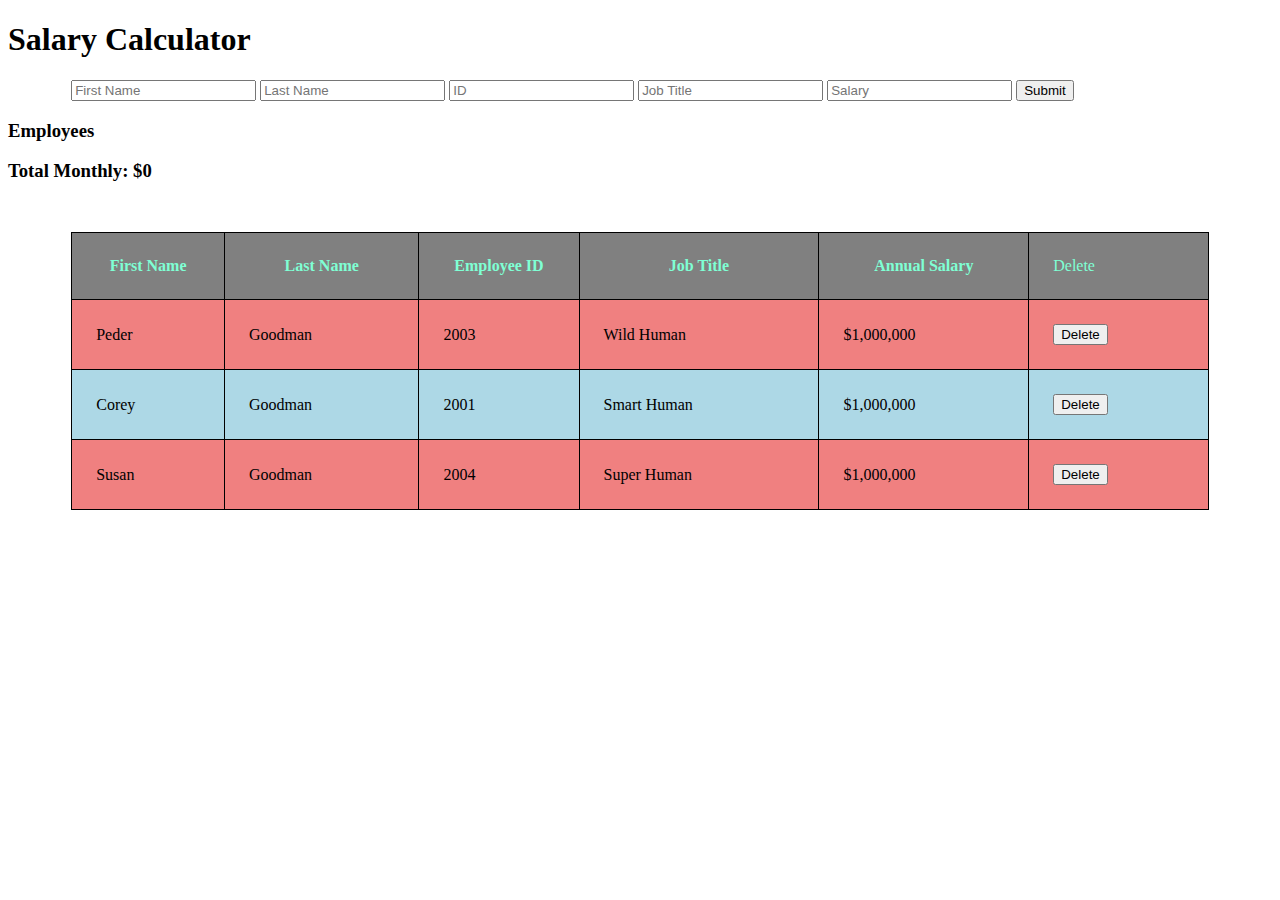
==== index.html @ 1c7a69ce "add if-else for total monthy" ====
<!DOCTYPE html>
<html lang="en">
<head>
    <meta charset="UTF-8">
    <meta name="viewport" content="width=device-width, initial-scale=1.0">
    <title>Salary Calculator</title>
    <link rel="stylesheet" href="styles.css">
    <script src="jquery-3.7.0.js"></script>
    <script src="salary-calc.js"></script>
</head>
<body>
    <header>
        <h1>Salary Calculator</h1>
    </header>
    <main>
        <!-- Input Form -->
        <section>
            <form>
                <input 
                placeholder="First Name"
                type="text"
                id="input-first-name">
                <input 
                placeholder="Last Name"
                type="text"
                id="input-last-name">
                <input 
                placeholder="ID"
                type="number"
                id="input-employee-id">
                <input 
                placeholder="Job Title"
                type="text"
                id="input-job-title">
                <input 
                placeholder="Salary"
                type="number"
                id="input-salary">
                <button id="submit-button">Submit</button>
            </form>
        </section>
        <!-- container for $$$/month output -->
        <section>
            <div>
                <h3>Employees</h3>
                <h3>Total Monthly: <span>$<span id="monthly-cost">0</span></span></h3>
            </div>
        </section>

        <!-- Output to table  -->
        <section>
        
            <table>
                <thead>
                    <tr>
                        <th>First Name</th>
                        <th>Last Name</th>
                        <th>Employee ID</th>
                        <th>Job Title</th>
                        <th>Annual Salary</th>
                        <td>Delete</td>
                    </tr>
                </thead>
                <tbody id="table-body">
                    <tr>
                        <td class="first-name">Peder</td>
                        <td class="table-last-name">Goodman</td>
                        <td>2003</td>
                        <td>Wild Human</td>
                        <td class="table-salary">$1,000,000</td>
                        <td><button class="delete">Delete</button></td>
                    </tr>
                    <tr>
                        <td>Corey</td>
                        <td>Goodman</td>
                        <td>2001</td>
                        <td>Smart Human</td>
                        <td>$1,000,000</td>
                        <td><button class="delete">Delete</button></td>
                    </tr>
                    <tr>
                        <td>Susan</td>
                        <td>Goodman</td>
                        <td>2004</td>
                        <td>Super Human</td>
                        <td>$1,000,000</td>
                        <td><button class="delete">Delete</button></td>
                    </tr>
                </tbody>
            </table>
        </section>
    </main>
    <footer>

    </footer>
</body>
</html>
---- styles.css ----
/* GLOBAL */


/* HEADER / FOOTER */


/* FORM ELEMENTS */
form {
    width: 90%;
    margin: auto;
}

/* TABLE ELEMENTS */

table {
    width: 90%;
    text-align: left;
    margin: auto;
    margin-top: 50px;
    /* border-radius: 25px; */
}

table, th, td {
    border: 1px solid black;
    border-collapse: collapse;
    height: 1em;
}

td {
    padding: 1.5em;
}

th {
    text-align: center;
    padding-top: .5em;
    padding-bottom: .5em;
}

thead {
    background: grey;
    color: aquamarine;
}

tbody tr:nth-child(odd) {
    background: lightcoral;
}
tbody tr:nth-child(even) {
    background: lightblue;
}

td button {
    display: inline-block;
    text-align: center;
}
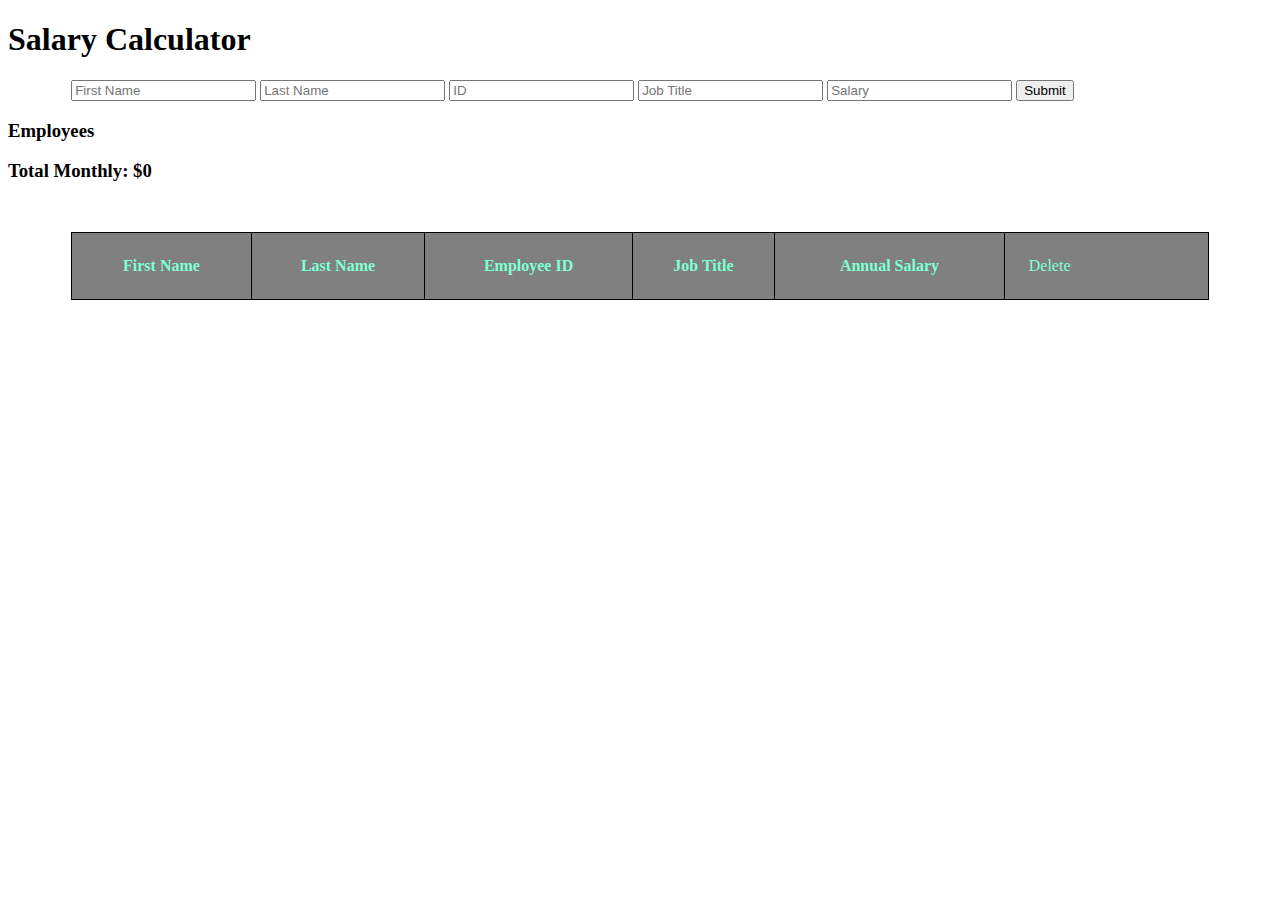
==== commit 077f1e59: "most functionality working" ====
--- a/index.html
+++ b/index.html
@@ -62,12 +62,12 @@
                     </tr>
                 </thead>
                 <tbody id="table-body">
-                    <tr>
+                  <!--   <tr>
                         <td class="first-name">Peder</td>
                         <td class="table-last-name">Goodman</td>
                         <td>2003</td>
                         <td>Wild Human</td>
-                        <td class="table-salary">$1,000,000</td>
+                        <td>$<span class="table-salary">1,000,000</span></td>
                         <td><button class="delete">Delete</button></td>
                     </tr>
                     <tr>
@@ -75,7 +75,7 @@
                         <td>Goodman</td>
                         <td>2001</td>
                         <td>Smart Human</td>
-                        <td>$1,000,000</td>
+                        <td>$<span class="table-salary">1,000,000</span></td>
                         <td><button class="delete">Delete</button></td>
                     </tr>
                     <tr>
@@ -83,9 +83,9 @@
                         <td>Goodman</td>
                         <td>2004</td>
                         <td>Super Human</td>
-                        <td>$1,000,000</td>
+                        <td>$<span class="table-salary">1,000,000</span></td>
                         <td><button class="delete">Delete</button></td>
-                    </tr>
+                    </tr> -->
                 </tbody>
             </table>
         </section>
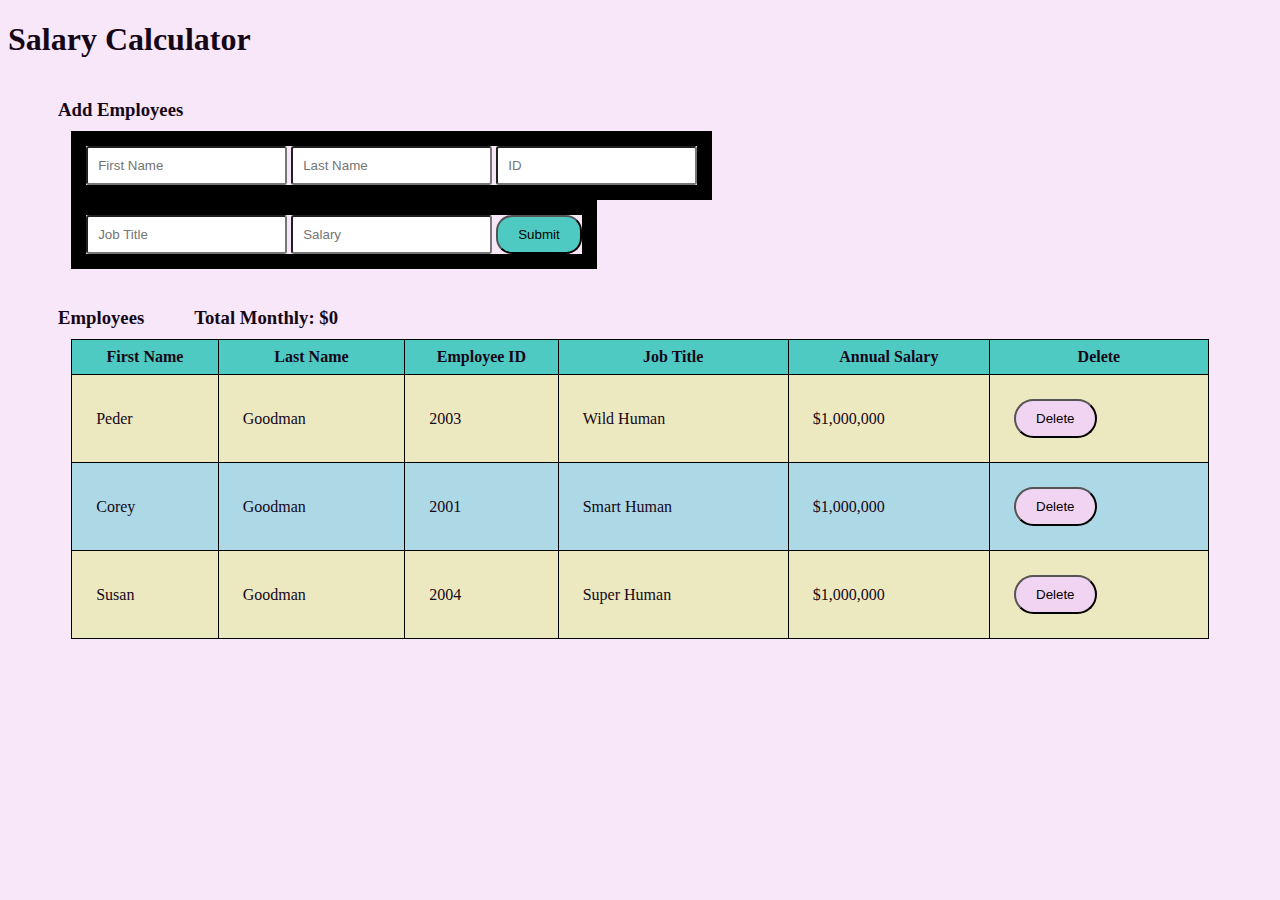
==== commit 4b78229c: "playing with styling" ====
--- a/index.html
+++ b/index.html
@@ -1,5 +1,6 @@
 <!DOCTYPE html>
 <html lang="en">
+
 <head>
     <meta charset="UTF-8">
     <meta name="viewport" content="width=device-width, initial-scale=1.0">
@@ -8,6 +9,7 @@
     <script src="jquery-3.7.0.js"></script>
     <script src="salary-calc.js"></script>
 </head>
+
 <body>
     <header>
         <h1>Salary Calculator</h1>
@@ -15,41 +17,31 @@
     <main>
         <!-- Input Form -->
         <section>
+            <h3 class="block-title">Add Employees</h3>
             <form>
-                <input 
-                placeholder="First Name"
-                type="text"
-                id="input-first-name">
-                <input 
-                placeholder="Last Name"
-                type="text"
-                id="input-last-name">
-                <input 
-                placeholder="ID"
-                type="number"
-                id="input-employee-id">
-                <input 
-                placeholder="Job Title"
-                type="text"
-                id="input-job-title">
-                <input 
-                placeholder="Salary"
-                type="number"
-                id="input-salary">
-                <button id="submit-button">Submit</button>
+                <span class="input-grouping">
+                    <input placeholder="First Name" type="text" id="input-first-name">
+                    <input placeholder="Last Name" type="text" id="input-last-name">
+                    <input placeholder="ID" type="number" id="input-employee-id">
+                </span>
+                <span class="input-grouping">
+                    <input placeholder="Job Title" type="text" id="input-job-title">
+                    <input placeholder="Salary" type="number" id="input-salary">
+                    <button id="submit-button">Submit</button>
+                </span>
             </form>
         </section>
         <!-- container for $$$/month output -->
         <section>
             <div>
-                <h3>Employees</h3>
-                <h3>Total Monthly: <span>$<span id="monthly-cost">0</span></span></h3>
+                <h3 class="block-title">Employees</h3>
+                <h3 id="monthly-title">Total Monthly: <span>$<span id="monthly-cost">0</span></span></h3>
             </div>
         </section>
 
         <!-- Output to table  -->
         <section>
-        
+
             <table>
                 <thead>
                     <tr>
@@ -58,11 +50,11 @@
                         <th>Employee ID</th>
                         <th>Job Title</th>
                         <th>Annual Salary</th>
-                        <td>Delete</td>
+                        <th>Delete</th>
                     </tr>
                 </thead>
                 <tbody id="table-body">
-                  <!--   <tr>
+                      <tr>
                         <td class="first-name">Peder</td>
                         <td class="table-last-name">Goodman</td>
                         <td>2003</td>
@@ -85,7 +77,7 @@
                         <td>Super Human</td>
                         <td>$<span class="table-salary">1,000,000</span></td>
                         <td><button class="delete">Delete</button></td>
-                    </tr> -->
+                    </tr>
                 </tbody>
             </table>
         </section>
@@ -94,4 +86,5 @@
 
     </footer>
 </body>
+
 </html>--- a/styles.css
+++ b/styles.css
@@ -1,14 +1,73 @@
+
+/* Colors
+--text: #160718; (black)
+--background: #f7e7f8; (pinkish grey)
+--primary-button: #e2dd9d; (pastel greenish-yellow)
+--secondary-button: #f0d4f2; (pastel pink)
+--accent: #4ecac2; (darkish teal)
+-- lighter accent (
+*/
+
+
+
 /* GLOBAL */
 
+body {
+    background-color: #f7e7f8;
+    color: #160718;
+}
+
+h3 {
+    margin-left: 50px;
+    margin-bottom: 10px;
+}
 
 /* HEADER / FOOTER */
 
 
 /* FORM ELEMENTS */
+div, h3 {
+    display: inline-block;
+}
+
+form span {
+    display: inline-block;
+    border: 15px solid black;
+
+}
+
+#monthly-title {
+    display: inline-block;
+    position: relative;
+    float: right;
+    text-align: left;
+}
+
 form {
     width: 90%;
     margin: auto;
+    margin-bottom: 20px;
+    
 }
+
+input {
+    border-radius: 3px;
+    padding-left: 10px;
+    padding-right: 10px;
+    padding-top: 10px;
+    padding-bottom: 10px;
+}
+
+#submit-button {
+    background-color: #4ecac2;
+    border-radius: 16px;
+    padding-left: 20px;
+    padding-right: 20px;
+    padding-top: 10px;
+    padding-bottom: 10px;
+}
+
+
 
 /* TABLE ELEMENTS */
 
@@ -16,7 +75,7 @@
     width: 90%;
     text-align: left;
     margin: auto;
-    margin-top: 50px;
+    /* margin-top: 50px; */
     /* border-radius: 25px; */
 }
 
@@ -37,18 +96,23 @@
 }
 
 thead {
-    background: grey;
-    color: aquamarine;
+    background: #4ecac2;
 }
 
 tbody tr:nth-child(odd) {
-    background: lightcoral;
+    background: #ece9c1;
 }
 tbody tr:nth-child(even) {
     background: lightblue;
 }
 
 td button {
+    border-radius: 20px;
+    padding-left: 20px;
+    padding-right: 20px;
+    padding-top: 10px;
+    padding-bottom: 10px;
     display: inline-block;
     text-align: center;
+    background-color: #f0d4f2;
 }
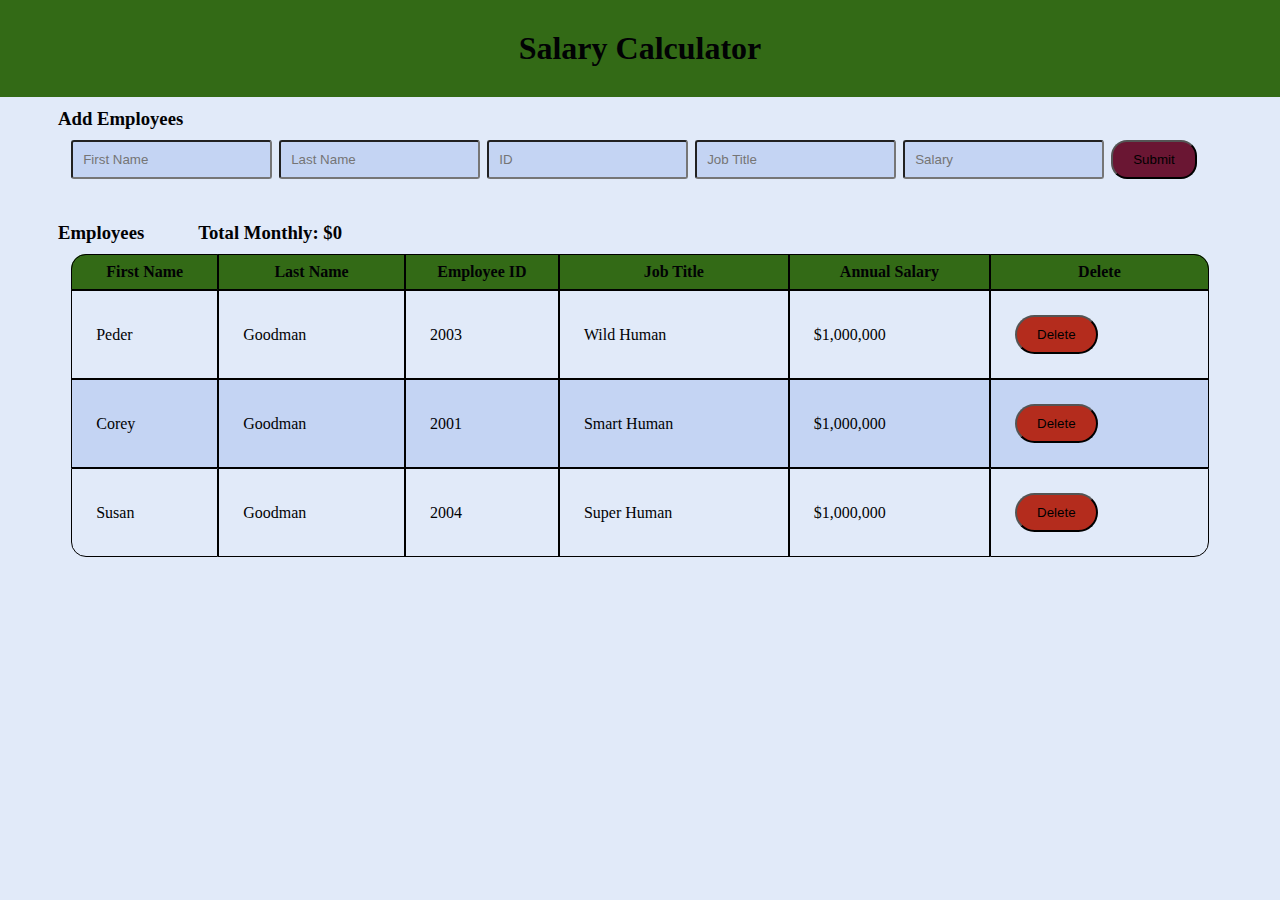
==== commit d5dc94f5: "table boarder rounded" ====
--- a/index.html
+++ b/index.html
@@ -23,8 +23,6 @@
                     <input placeholder="First Name" type="text" id="input-first-name">
                     <input placeholder="Last Name" type="text" id="input-last-name">
                     <input placeholder="ID" type="number" id="input-employee-id">
-                </span>
-                <span class="input-grouping">
                     <input placeholder="Job Title" type="text" id="input-job-title">
                     <input placeholder="Salary" type="number" id="input-salary">
                     <button id="submit-button">Submit</button>
--- a/styles.css
+++ b/styles.css
@@ -1,20 +1,20 @@
 
-/* Colors
---text: #160718; (black)
---background: #f7e7f8; (pinkish grey)
---primary-button: #e2dd9d; (pastel greenish-yellow)
---secondary-button: #f0d4f2; (pastel pink)
---accent: #4ecac2; (darkish teal)
--- lighter accent (
-*/
+:root {
+    --text: #010204;
+    --background: #e1eaf9;
+    --primary-button: #6a1633;
+    --secondary-button: #c4d4f3;
+    --accent: #336a16;
+    --delete-button: #b42c1d;
+    --lighter-accent: 
+}
 
 
 
 /* GLOBAL */
-
 body {
-    background-color: #f7e7f8;
-    color: #160718;
+    background-color: var(--background);
+    color: var(--text);
 }
 
 h3 {
@@ -22,7 +22,14 @@
     margin-bottom: 10px;
 }
 
+
 /* HEADER / FOOTER */
+h1 {
+    text-align: center;
+    background-color: var(--accent);
+    padding: 30px;
+    margin: -8px;
+}
 
 
 /* FORM ELEMENTS */
@@ -30,17 +37,12 @@
     display: inline-block;
 }
 
-form span {
-    display: inline-block;
-    border: 15px solid black;
-
-}
-
 #monthly-title {
     display: inline-block;
     position: relative;
-    float: right;
-    text-align: left;
+    /* float: right; */
+    text-align: right;
+
 }
 
 form {
@@ -56,10 +58,13 @@
     padding-right: 10px;
     padding-top: 10px;
     padding-bottom: 10px;
+    background-color: var(--secondary-button);
+    margin-bottom: 5px;
+    margin-right: 3px;
 }
 
 #submit-button {
-    background-color: #4ecac2;
+    background-color: var(--primary-button);
     border-radius: 16px;
     padding-left: 20px;
     padding-right: 20px;
@@ -71,39 +76,57 @@
 
 /* TABLE ELEMENTS */
 
+/* Table Global */
 table {
     width: 90%;
     text-align: left;
     margin: auto;
-    /* margin-top: 50px; */
-    /* border-radius: 25px; */
 }
 
+/* table rounded corner */
+    table th:first-child {
+        border-radius: 15px 0 0 0;
+    }
+    table th:last-child {
+        border-radius: 0 15px 0 0;
+    }
+    table tr:last-child td:first-child {
+        border-radius: 0 0 0 15px;
+    }
+    table tr:last-child td:last-child {
+        border-radius:  0 0 15px 0;
+    }
+
+
 table, th, td {
-    border: 1px solid black;
-    border-collapse: collapse;
+    /* border: 1px solid black; */
+    border-spacing: 0;
     height: 1em;
 }
 
 td {
     padding: 1.5em;
+    border: 1px solid black;
 }
 
 th {
     text-align: center;
     padding-top: .5em;
     padding-bottom: .5em;
+    border: 1px solid black;
 }
 
 thead {
-    background: #4ecac2;
+    background: var(--accent);
 }
 
+
+
 tbody tr:nth-child(odd) {
-    background: #ece9c1;
+    background: var(--background);
 }
 tbody tr:nth-child(even) {
-    background: lightblue;
+    background: var(--secondary-button);
 }
 
 td button {
@@ -114,5 +137,5 @@
     padding-bottom: 10px;
     display: inline-block;
     text-align: center;
-    background-color: #f0d4f2;
+    background-color: var(--delete-button);
 }
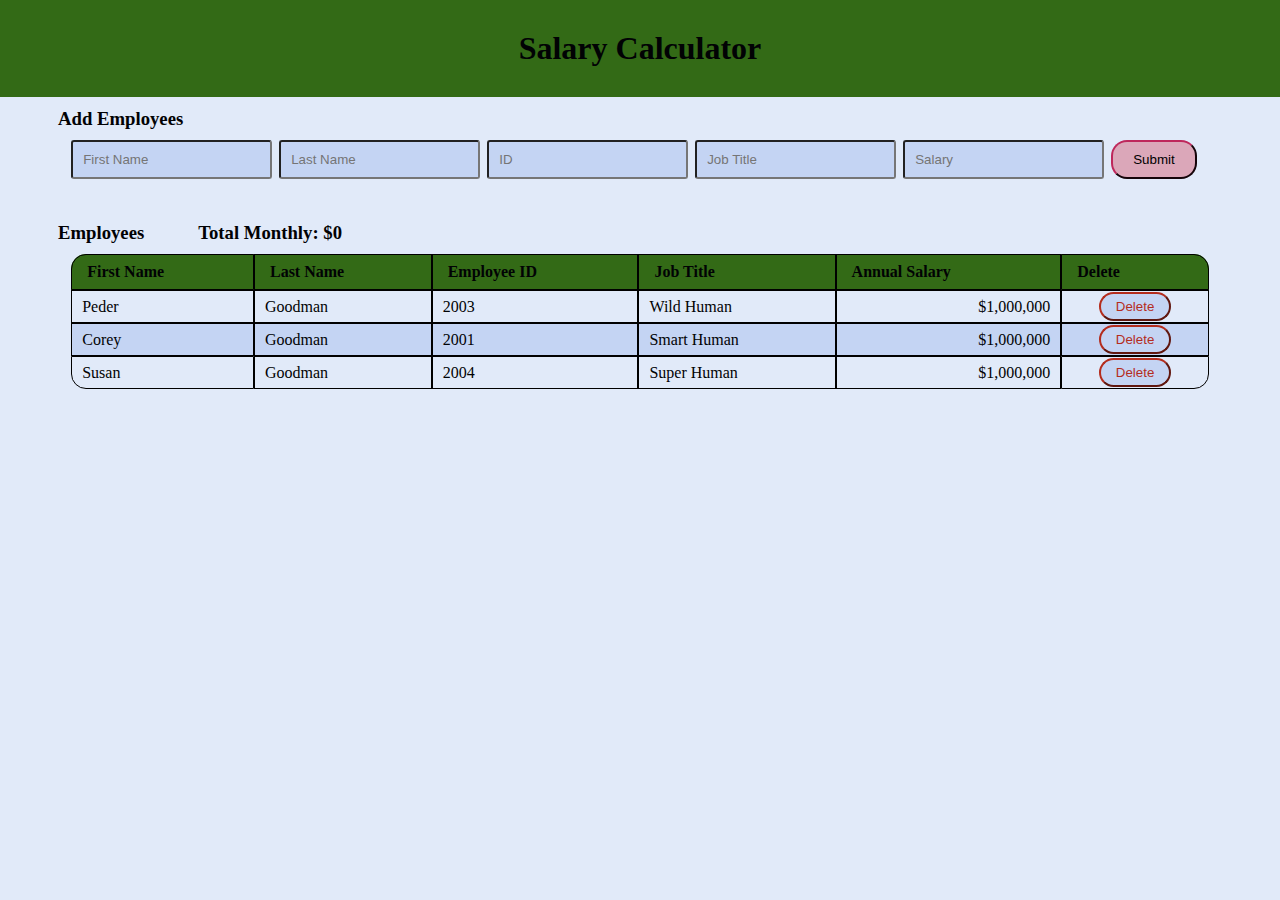
==== commit a067fe57: "justified table elements" ====
--- a/index.html
+++ b/index.html
@@ -53,28 +53,28 @@
                 </thead>
                 <tbody id="table-body">
                       <tr>
-                        <td class="first-name">Peder</td>
-                        <td class="table-last-name">Goodman</td>
-                        <td>2003</td>
-                        <td>Wild Human</td>
-                        <td>$<span class="table-salary">1,000,000</span></td>
-                        <td><button class="delete">Delete</button></td>
+                        <td class="left-justified">Peder</td>
+                        <td class="left-justified">Goodman</td>
+                        <td class="left-justified">2003</td>
+                        <td class="left-justified">Wild Human</td>
+                        <td class="right-justified">$<span class="table-salary">1,000,000</span></td>
+                        <td class="center-justified"><button class="delete">Delete</button></td>
                     </tr>
                     <tr>
-                        <td>Corey</td>
-                        <td>Goodman</td>
-                        <td>2001</td>
-                        <td>Smart Human</td>
-                        <td>$<span class="table-salary">1,000,000</span></td>
-                        <td><button class="delete">Delete</button></td>
+                        <td class="left-justified">Corey</td>
+                        <td class="left-justified">Goodman</td>
+                        <td class="left-justified">2001</td>
+                        <td class="left-justified">Smart Human</td>
+                        <td class="right-justified">$<span class="table-salary">1,000,000</span></td>
+                        <td class="center-justified"><button class="delete">Delete</button></td>
                     </tr>
                     <tr>
-                        <td>Susan</td>
-                        <td>Goodman</td>
-                        <td>2004</td>
-                        <td>Super Human</td>
-                        <td>$<span class="table-salary">1,000,000</span></td>
-                        <td><button class="delete">Delete</button></td>
+                        <td class="left-justified">Susan</td>
+                        <td class="left-justified">Goodman</td>
+                        <td class="left-justified">2004</td>
+                        <td class="left-justified">Super Human</td>
+                        <td class="right-justified">$<span class="table-salary">1,000,000</span></td>
+                        <td class="center-justified"><button class="delete">Delete</button></td>
                     </tr>
                 </tbody>
             </table>
--- a/styles.css
+++ b/styles.css
@@ -6,7 +6,7 @@
     --secondary-button: #c4d4f3;
     --accent: #336a16;
     --delete-button: #b42c1d;
-    --lighter-accent: 
+    --lighter-accent: #dba7b9;
 }
 
 
@@ -64,12 +64,22 @@
 }
 
 #submit-button {
-    background-color: var(--primary-button);
-    border-radius: 16px;
     padding-left: 20px;
     padding-right: 20px;
     padding-top: 10px;
     padding-bottom: 10px;
+    
+    background-color: var(--lighter-accent);
+    border-radius: 16px;
+    border-color: var(--primary-button);
+    transition-duration: .4s;
+}
+
+#submit-button:hover {
+    background-color: var(--primary-button);
+    color: var(--secondary-button);
+    border-radius: 100px;
+    border-color: var(--text);
 }
 
 
@@ -79,7 +89,6 @@
 /* Table Global */
 table {
     width: 90%;
-    text-align: left;
     margin: auto;
 }
 
@@ -99,27 +108,27 @@
 
 
 table, th, td {
-    /* border: 1px solid black; */
     border-spacing: 0;
     height: 1em;
+
 }
 
 td {
-    padding: 1.5em;
     border: 1px solid black;
+    margin: auto;
 }
 
 th {
-    text-align: center;
+    padding-left: 15px;
     padding-top: .5em;
     padding-bottom: .5em;
     border: 1px solid black;
+    text-align: left;
 }
 
 thead {
     background: var(--accent);
 }
-
 
 
 tbody tr:nth-child(odd) {
@@ -129,13 +138,36 @@
     background: var(--secondary-button);
 }
 
+/* table justification */
+.left-justified {
+    padding-left: 10px;
+}
+
+.right-justified {
+    text-align: right;
+    padding-right: 10px;
+}
+
+.center-justified {
+    text-align: center;
+}
+
+
+
 td button {
-    border-radius: 20px;
-    padding-left: 20px;
-    padding-right: 20px;
-    padding-top: 10px;
-    padding-bottom: 10px;
+    border-radius: 15px;
+    padding-left: 15px;
+    padding-right: 15px;
+    padding-top: 5px;
+    padding-bottom: 5px;
     display: inline-block;
-    text-align: center;
+    background-color: var(--secondary-button);
+    transition-duration: .35s;
+    color: var(--delete-button);
+    border-color: var(--delete-button);
+}
+
+td button:hover {
     background-color: var(--delete-button);
+    color: var(--background);
 }
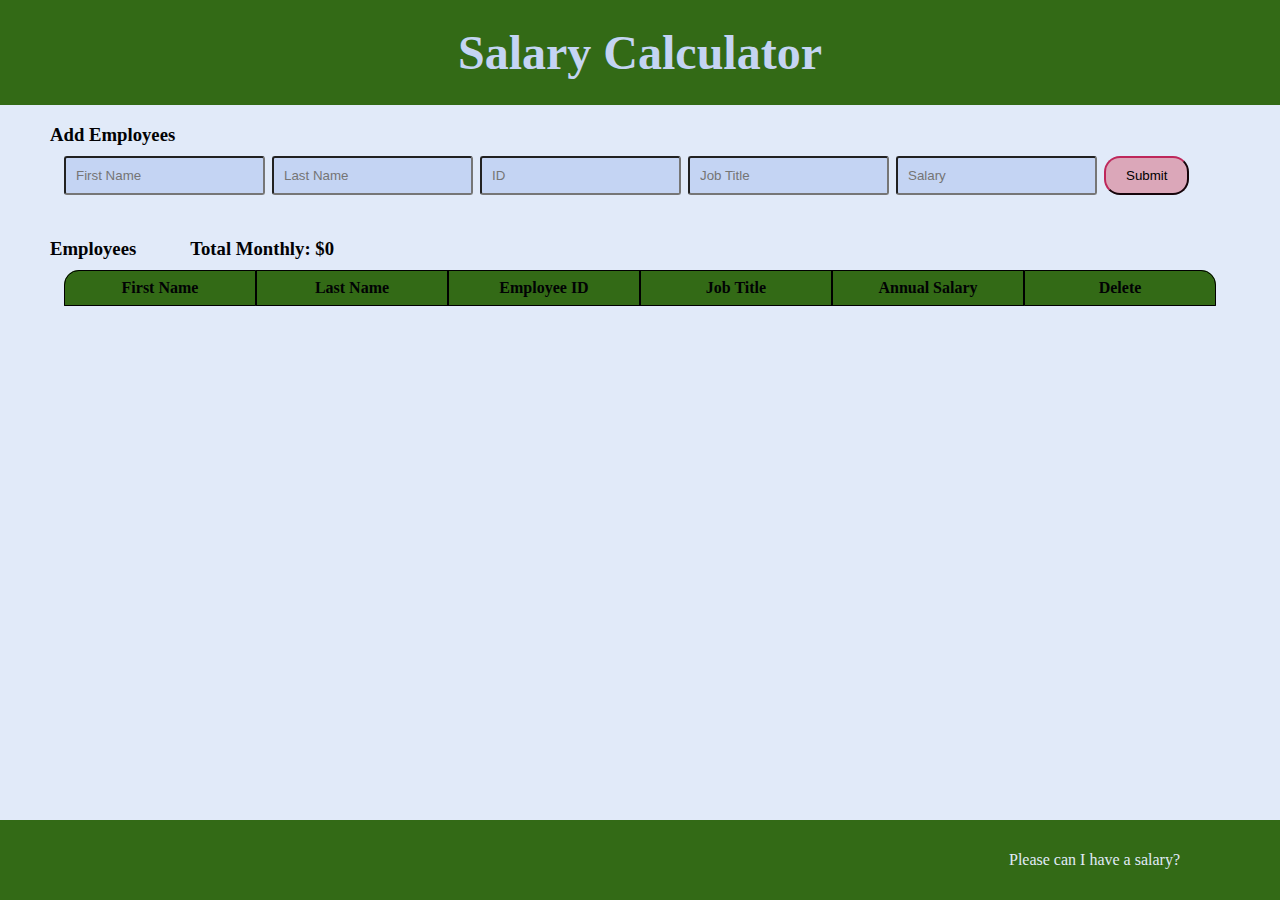
==== commit a02204d8: "styled footer to float at bottom of page" ====
--- a/index.html
+++ b/index.html
@@ -52,7 +52,7 @@
                     </tr>
                 </thead>
                 <tbody id="table-body">
-                      <tr>
+           <!--            <tr>
                         <td class="left-justified">Peder</td>
                         <td class="left-justified">Goodman</td>
                         <td class="left-justified">2003</td>
@@ -75,13 +75,13 @@
                         <td class="left-justified">Super Human</td>
                         <td class="right-justified">$<span class="table-salary">1,000,000</span></td>
                         <td class="center-justified"><button class="delete">Delete</button></td>
-                    </tr>
+                    </tr> -->
                 </tbody>
             </table>
         </section>
     </main>
     <footer>
-
+        <p>Please can I have a salary?</p>
     </footer>
 </body>
 
--- a/styles.css
+++ b/styles.css
@@ -5,6 +5,7 @@
     --primary-button: #6a1633;
     --secondary-button: #c4d4f3;
     --accent: #336a16;
+    
     --delete-button: #b42c1d;
     --lighter-accent: #dba7b9;
 }
@@ -15,11 +16,23 @@
 body {
     background-color: var(--background);
     color: var(--text);
+    position: relative;
+    min-height: 100vh;
+    margin: 0;
+    display: flex;
+    flex-direction: column;
 }
 
 h3 {
     margin-left: 50px;
     margin-bottom: 10px;
+}
+
+main {
+    min-height: auto;
+    position: relative;
+    padding-bottom: 60px;
+    margin-bottom: 60px;
 }
 
 
@@ -27,9 +40,38 @@
 h1 {
     text-align: center;
     background-color: var(--accent);
-    padding: 30px;
-    margin: -8px;
-}
+    padding: 25px;
+    position: relative;
+    margin: 0px;
+    font-size: 3em;
+    color: var(--secondary-button);
+}
+
+
+footer {
+    background-color: var(--accent);
+    color: var(--background);
+    width: 100%;
+    position: absolute;
+    bottom: 0;
+    margin-top: 60px;
+    clear: both;
+}
+
+
+
+
+footer p {
+    height: 80px;
+    line-height: 80px;
+    text-align: right;
+    padding-right: 100px;
+    margin-top: auto;
+    margin-bottom: auto;
+}
+
+
+
 
 
 /* FORM ELEMENTS */
@@ -119,11 +161,11 @@
 }
 
 th {
-    padding-left: 15px;
     padding-top: .5em;
     padding-bottom: .5em;
     border: 1px solid black;
-    text-align: left;
+    text-align: center;
+    min-width: 126px;
 }
 
 thead {
@@ -133,6 +175,7 @@
 
 tbody tr:nth-child(odd) {
     background: var(--background);
+    margin-bottom: 100px;
 }
 tbody tr:nth-child(even) {
     background: var(--secondary-button);
@@ -160,6 +203,7 @@
     padding-right: 15px;
     padding-top: 5px;
     padding-bottom: 5px;
+    margin: 5px;
     display: inline-block;
     background-color: var(--secondary-button);
     transition-duration: .35s;
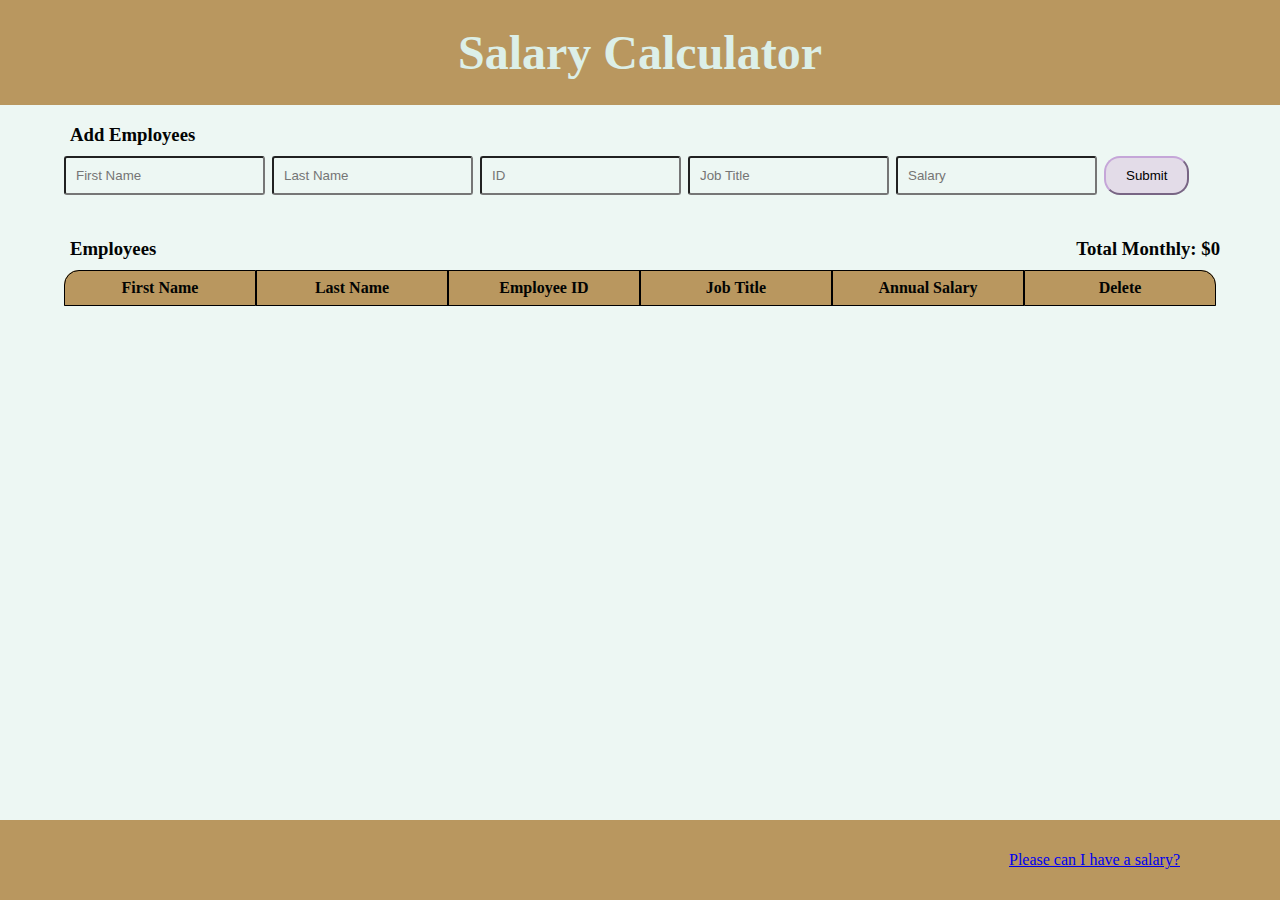
==== commit 5449db95: "added README" ====
--- a/index.html
+++ b/index.html
@@ -52,7 +52,7 @@
                     </tr>
                 </thead>
                 <tbody id="table-body">
-           <!--            <tr>
+                    <!--            <tr>
                         <td class="left-justified">Peder</td>
                         <td class="left-justified">Goodman</td>
                         <td class="left-justified">2003</td>
@@ -81,7 +81,7 @@
         </section>
     </main>
     <footer>
-        <p>Please can I have a salary?</p>
+        <p><a href="https://www.youtube.com/shorts/_j2Ut-AgMKI" target="_blank">Please can I have a salary?</a></p>
     </footer>
 </body>
 
--- a/styles.css
+++ b/styles.css
@@ -1,13 +1,14 @@
 
 :root {
-    --text: #010204;
-    --background: #e1eaf9;
-    --primary-button: #6a1633;
-    --secondary-button: #c4d4f3;
-    --accent: #336a16;
+    --text: #020403;
+    --background: #edf7f3;
+    --primary-button: #c5a6d8;
+    --primary-button-light: #e3dce8;
+    --secondary-button: #dcefe8;
+    --accent: #b9975f;
     
-    --delete-button: #b42c1d;
-    --lighter-accent: #dba7b9;
+    --delete-button: #b44f1d;
+    --lighter-accent: #ffefd5;
 }
 
 
@@ -24,7 +25,7 @@
 }
 
 h3 {
-    margin-left: 50px;
+    margin-left: 70px;
     margin-bottom: 10px;
 }
 
@@ -55,7 +56,6 @@
     position: absolute;
     bottom: 0;
     margin-top: 60px;
-    clear: both;
 }
 
 
@@ -75,15 +75,15 @@
 
 
 /* FORM ELEMENTS */
-div, h3 {
+div h3 {
     display: inline-block;
 }
 
 #monthly-title {
-    display: inline-block;
-    position: relative;
-    /* float: right; */
-    text-align: right;
+    margin-left: 0px;
+    float: right;
+    width: auto;
+    margin-right: 60px;
 
 }
 
@@ -100,7 +100,7 @@
     padding-right: 10px;
     padding-top: 10px;
     padding-bottom: 10px;
-    background-color: var(--secondary-button);
+    background-color: var(--background);
     margin-bottom: 5px;
     margin-right: 3px;
 }
@@ -111,7 +111,7 @@
     padding-top: 10px;
     padding-bottom: 10px;
     
-    background-color: var(--lighter-accent);
+    background-color: var(--primary-button-light);
     border-radius: 16px;
     border-color: var(--primary-button);
     transition-duration: .4s;
@@ -119,8 +119,7 @@
 
 #submit-button:hover {
     background-color: var(--primary-button);
-    color: var(--secondary-button);
-    border-radius: 100px;
+    color: var(--text);
     border-color: var(--text);
 }
 
@@ -174,11 +173,11 @@
 
 
 tbody tr:nth-child(odd) {
-    background: var(--background);
+    background: var(--secondary-button);
     margin-bottom: 100px;
 }
 tbody tr:nth-child(even) {
-    background: var(--secondary-button);
+    background: var(--lighter-accent);
 }
 
 /* table justification */
